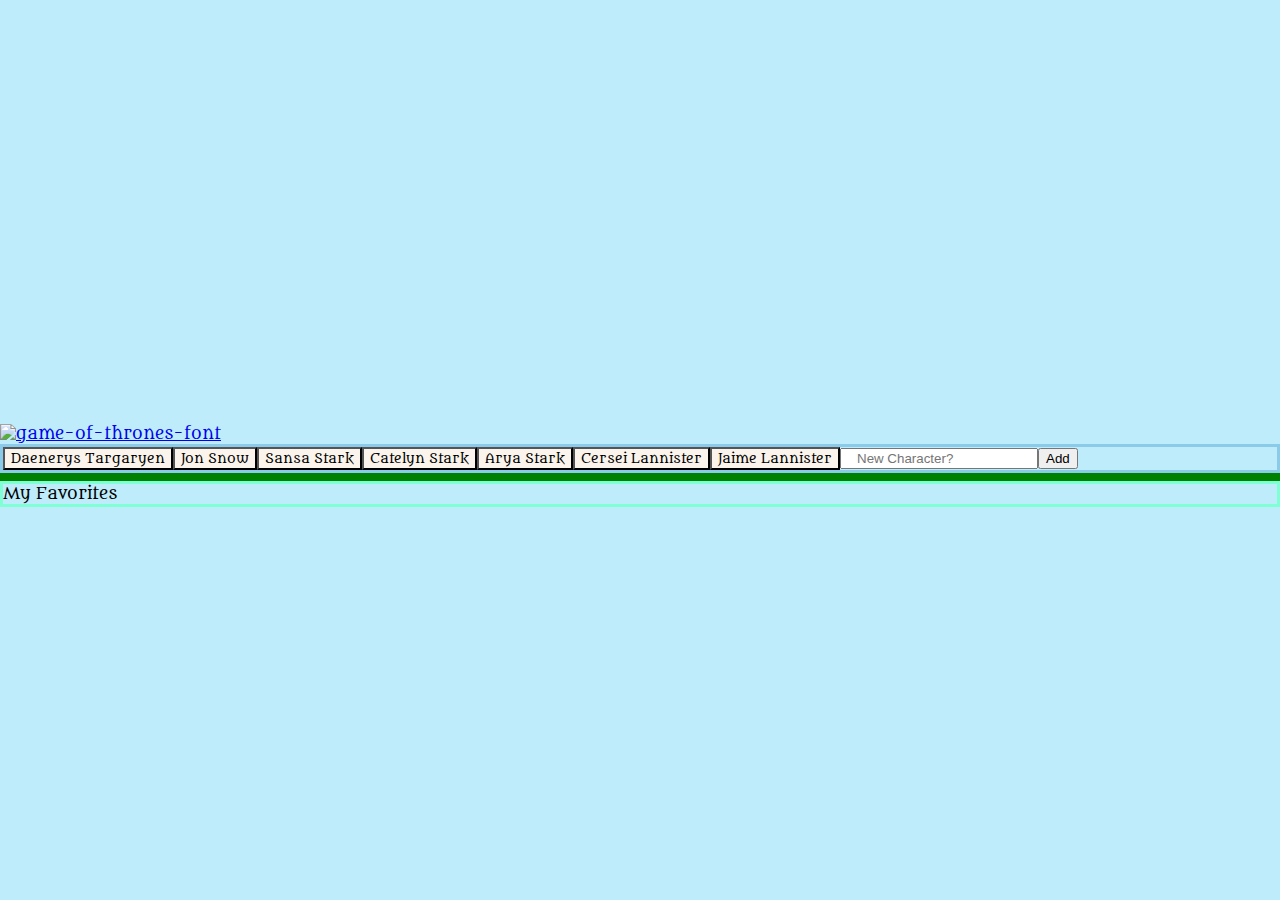
==== index.html @ 7c519e49 "does not switch still to animated" ====
<!DOCTYPE html>
<html lang="en">
<head>
    <!-- meta tags -->
    <meta http-equiv="content-type" content="text/html; charset=utf-8">
    <meta name="viewport" content="width=device-width, initial-scale=1.0">
    <!-- bootstrap -->

    <!-- custom css -->
    <link href="https://fonts.googleapis.com/css?family=Metamorphous" rel="stylesheet">
    
    <link rel="stylesheet" href="assets/CSS/style.css" type="text/css">

  <title>GOT Giffy?</title>
</head>
<body>
<div class="container">
<a href="https://fontmeme.com/game-of-thrones-font/"><img
    src="https://fontmeme.net/permalink/190420/26b3d2c0d9e147f880f43c156e483e18.png" alt="game-of-thrones-font"
    border="0" padding==3px;></a>
  <div class="btnsDiv"> 
  <!-- <div class="getTopic">
    <input type="text" name="newTopic" placeholder="New Character?"></input>
    <button type="submit" class="btn btn-default" id="search">
          <i class="fa fa-search"></i> Search</button> 
  </div> -->
 </div>
  <div class="showGifs"> </div>
  <div class="favorites"> My Favorites </div>
<!-- <iframe src="https://giphy.com/embed/26FmPX0RBmzdY2HmM" width="480" height="239" frameBorder="0" class="giphy-embed"
  allowFullScreen></iframe>
<p><a href="https://giphy.com/gifs/gameofthrones-game-of-thrones-hbo-26FmPX0RBmzdY2HmM">via GIPHY</a></p> -->
<!-- bootstrap scripts -->
 <script src="https://cdnjs.cloudflare.com/ajax/libs/jquery/3.2.1/jquery.min.js"></script>
<script src="https://cdnjs.cloudflare.com/ajax/libs/popper.js/1.14.7/umd/popper.min.js"
  integrity="sha384-UO2eT0CpHqdSJQ6hJty5KVphtPhzWj9WO1clHTMGa3JDZwrnQq4sF86dIHNDz0W1" crossorigin="anonymous"></script>
<script src="https://stackpath.bootstrapcdn.com/bootstrap/4.3.1/js/bootstrap.min.js"
  integrity="sha384-JjSmVgyd0p3pXB1rRibZUAYoIIy6OrQ6VrjIEaFf/nJGzIxFDsf4x0xIM+B07jRM" crossorigin="anonymous"></script>
<script src="assets/Javascript/app.js"></script>

</body>
</html>
---- assets/CSS/style.css ----
html {
    height: 100%;
  }

  body {
    
    height: 100%;
    margin: 0;
    padding: 0;
    margin: auto;
    align-content: center;
  background-image: "assets/images/ezgif.com-resize.webp";
  background-color: rgb(190, 236, 250);
  font-family: 'Metamorphous',cursive;
  font-size: 16px;
 
}
.container{
   margin-top: 30px;
   align-content: center;
}
.btnsDiv{
  background-color: rgb(190, 236, 250);
  border: 3px solid rgb(138, 203, 233);
}
#newTopic{
  padding-left: 15px;
}
.imgBtn{
  font-family: "Metamorphous";
  font-size: 20 px;
  background-color: rgb(250, 244, 236);
  color: black;

}
.getTopic{
  float: left;
  border: 3px solid purple;
}
.gif{
  padding: 8px;
  margin: 8px;
  border: 8px groove grey;
  background-color:rgb(250, 244, 236);
}
.showGifs{
  border: 4px solid green;
}
.info{
  font-size: 12px;
}
.imgContainer{
  position: relative;
}
.infoText {
  border: 3px solid red;
  position: absolute;
  bottom: 5px;
  background-color: black;
  color: white;
  padding: 4px;
}
.favorites{
  border: 3px solid aquamarine;
}
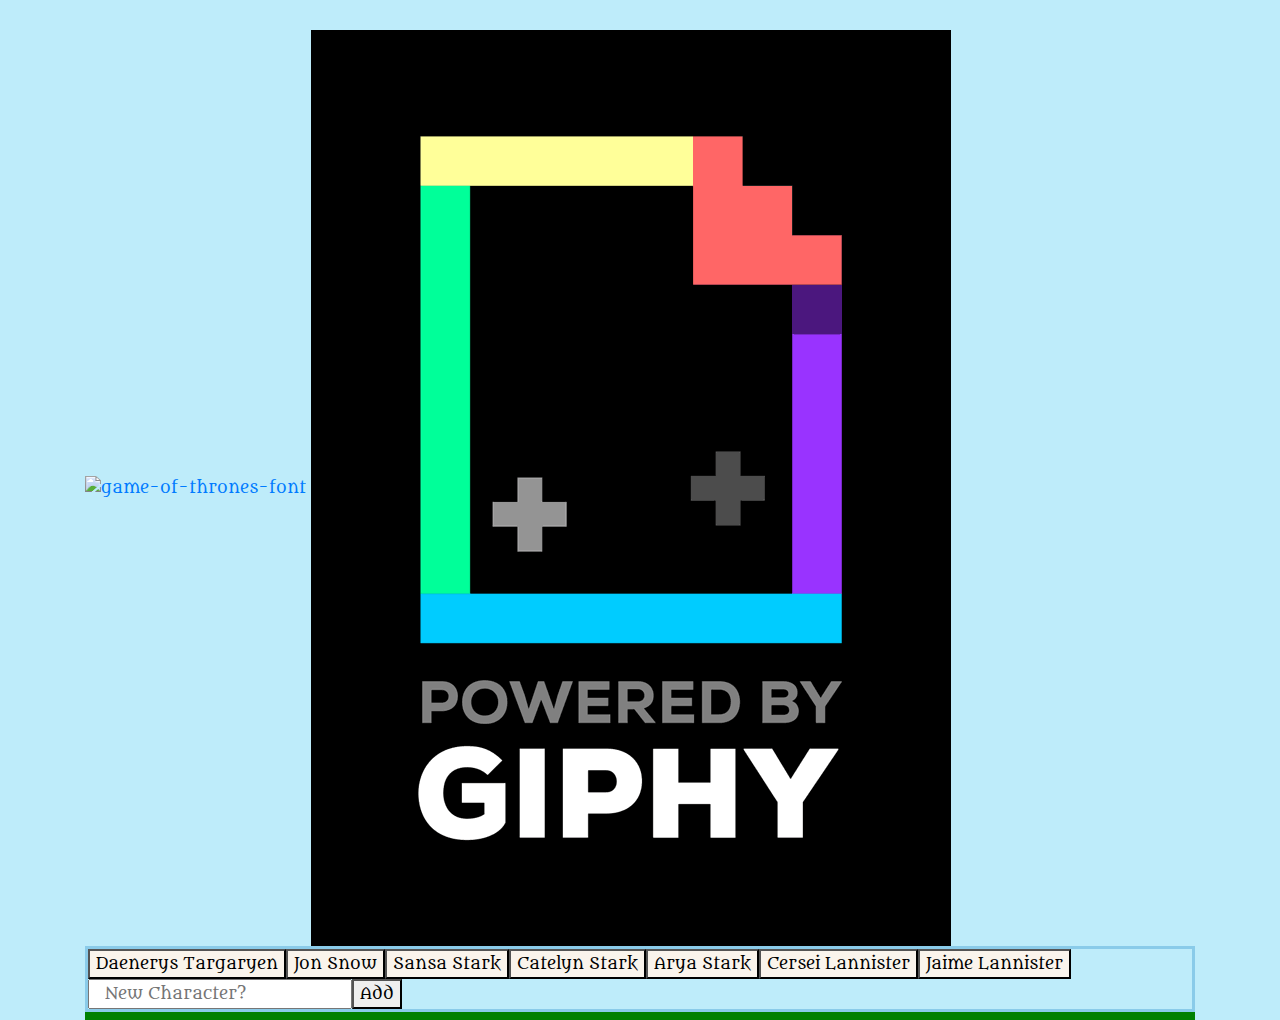
==== commit cd5196d0: "change case to Images in js and html" ====
--- a/index.html
+++ b/index.html
@@ -2,6 +2,10 @@
 <html lang="en">
 <head>
     <!-- meta tags -->
+    <meta http-equiv="X-UA-Compatible" content="ie=edge">
+    <link rel="stylesheet" href="assets/css/reset.css" type="text/css">
+    <link rel="stylesheet" href="https://stackpath.bootstrapcdn.com/bootstrap/4.3.1/css/bootstrap.min.css"
+      integrity="sha384-ggOyR0iXCbMQv3Xipma34MD+dH/1fQ784/j6cY/iJTQUOhcWr7x9JvoRxT2MZw1T" crossorigin="anonymous">
     <meta http-equiv="content-type" content="text/html; charset=utf-8">
     <meta name="viewport" content="width=device-width, initial-scale=1.0">
     <!-- bootstrap -->
@@ -13,20 +17,23 @@
 
   <title>GOT Giffy?</title>
 </head>
-<body>
+<body class="diagonal-gradient">
 <div class="container">
-<a href="https://fontmeme.com/game-of-thrones-font/"><img
+    <div class="banner clearfix">
+    <a href="https://fontmeme.com/game-of-thrones-font/"><img
     src="https://fontmeme.net/permalink/190420/26b3d2c0d9e147f880f43c156e483e18.png" alt="game-of-thrones-font"
-    border="0" padding==3px;></a>
-  <div class="btnsDiv"> 
+    border="0" padding=30></a>
+    <img src="assets/Images/Poweredby_640px_Badge.gif" alt="Powered by Giphy" id="giphyBadge">
+    </div>
+    <div class="btnsDiv"> </div>
   <!-- <div class="getTopic">
     <input type="text" name="newTopic" placeholder="New Character?"></input>
     <button type="submit" class="btn btn-default" id="search">
           <i class="fa fa-search"></i> Search</button> 
   </div> -->
- </div>
-  <div class="showGifs"> </div>
-  <div class="favorites"> My Favorites </div>
+
+  <div class="showGifs clearfix"> </div>
+  <!-- <div class="favorites"> My Favorites </div> -->
 <!-- <iframe src="https://giphy.com/embed/26FmPX0RBmzdY2HmM" width="480" height="239" frameBorder="0" class="giphy-embed"
   allowFullScreen></iframe>
 <p><a href="https://giphy.com/gifs/gameofthrones-game-of-thrones-hbo-26FmPX0RBmzdY2HmM">via GIPHY</a></p> -->
